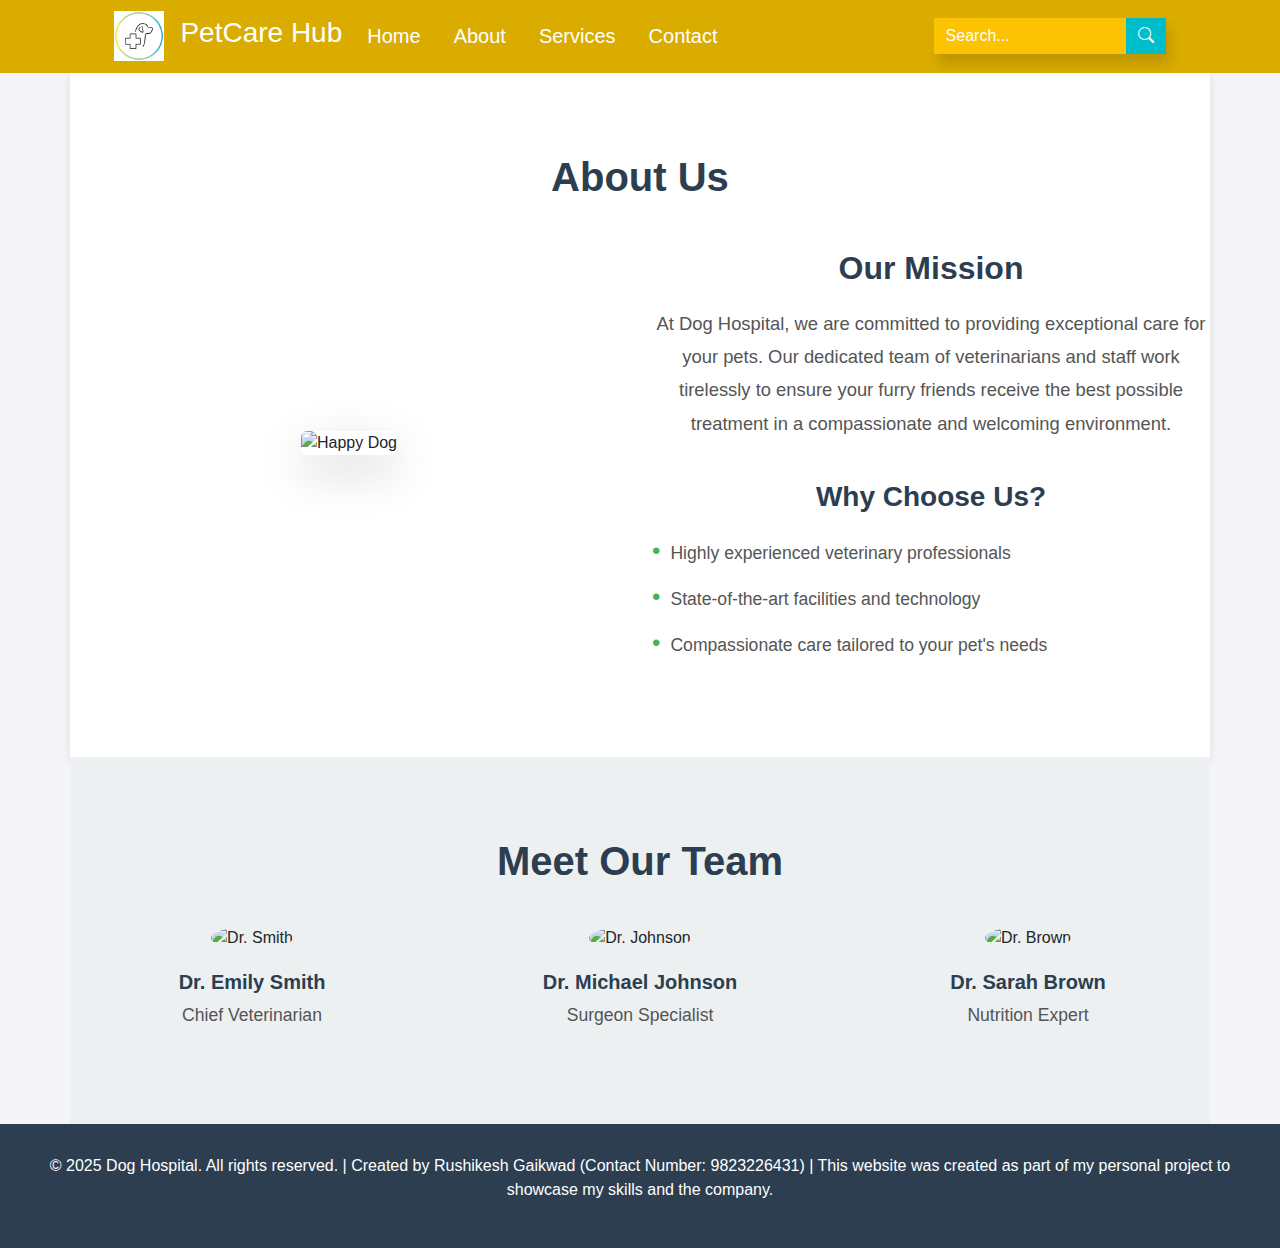
==== about.html @ 57346c04 "Initial commit" ====
<!doctype html>
<html lang="en">
  <head>
    <meta charset="utf-8">
    <meta name="viewport" content="width=device-width, initial-scale=1">
    <title>About Us - Dog Hospital</title>
    <!-- Bootstrap CSS -->
    <link href="https://cdn.jsdelivr.net/npm/bootstrap@5.3.3/dist/css/bootstrap.min.css" rel="stylesheet">
    <!-- Bootstrap Icons -->
    <link rel="stylesheet" href="https://cdn.jsdelivr.net/npm/bootstrap-icons@1.11.3/font/bootstrap-icons.min.css">
    <!-- Custom CSS -->
    <link rel="stylesheet" href="css/style.css">
    <style>
      /* Custom Styles */
      body {
        font-family: 'Arial', sans-serif;
        background-color: #f4f4f9;
      }
      /* About Section */
      .about-section {
        background-color: #ffffff;
        padding: 80px 0;
        text-align: center;
        box-shadow: 0 4px 10px rgba(0, 0, 0, 0.1);
      }

      .about-section h1 {
        font-size: 2.5rem;
        color: #2c3e50;
        font-weight: 700;
      }

      .about-section .about-text {
        font-size: 1.15rem;
        color: #555;
        line-height: 1.8;
        margin-bottom: 30px;
      }

      .about-section h2, .about-section h3 {
        color: #2c3e50;
        font-weight: 600;
        margin-top: 40px;
        margin-bottom: 20px;
      }

      .about-section ul {
        list-style-type: none;
        padding: 0;
      }

      .about-section ul li {
        font-size: 1.1rem;
        color: #555;
        margin-bottom: 10px;
        text-align: left;
      }

      .about-section ul li:before {
        content: "\2022";
        color: #4CAF50;
        font-size: 1.5rem;
        margin-right: 10px;
      }

      /* Team Section */
      .team-section {
        padding: 80px 0;
        background-color: #ecf0f1;
      }

      .team-section h2 {
        font-size: 2.5rem;
        font-weight: 700;
        color: #2c3e50;
        margin-bottom: 40px;
      }

      .team-member img {
        width: 180px;
        height: 180px;
        border-radius: 50%;
        transition: transform 0.3s ease, box-shadow 0.3s ease;
      }

      .team-member img:hover {
        transform: scale(1.1);
        box-shadow: 0 10px 15px rgba(0, 0, 0, 0.1);
      }

      .team-member h4 {
        font-size: 1.25rem;
        font-weight: 600;
        color: #2c3e50;
        margin-top: 20px;
      }

      .team-member p {
        color: #555;
        font-size: 1.1rem;
      }

      .footer {
        background-color: #2c3e50;
        color: white;
        padding: 30px;
        text-align: center;
      }

      .footer a {
        color: #ecf0f1;
        font-weight: 600;
        text-decoration: none;
        transition: color 0.3s;
      }

      .footer a:hover {
        color: #1abc9c;
      }

      @media (max-width: 768px) {
        .about-section h1 {
          font-size: 2rem;
        }
        
        .team-member img {
          width: 150px;
          height: 150px;
        }

        .about-section h2, .about-section h3 {
          font-size: 1.5rem;
        }
      }
    </style>
  </head>
  <body>
    <!-- Navbar -->
    <nav class="navbar navbar-expand-lg navbar-dark" id="top_nav">
      <div class="container-fluid">
        <a class="navbar-brand" href="#">
          <img src="images/logo.jpeg" class="img-fluid" style="width: 50px;" alt="logo">
        </a>
        <h3 id="headingho">PetCare Hub</h3>
        <button class="navbar-toggler" type="button" data-bs-toggle="collapse" data-bs-target="#navbarSupportedContent" aria-controls="navbarSupportedContent" aria-expanded="false" aria-label="Toggle navigation">
          <span class="navbar-toggler-icon"></span>
        </button>
        <div class="collapse navbar-collapse" id="navbarSupportedContent">
          <ul class="navbar-nav me-auto mb-2 mb-lg-0">
            <li class="nav-item"><a class="nav-link active" aria-current="page" href="index.html">Home</a></li>
            <li class="nav-item"><a class="nav-link" href="about.html">About</a></li>
            <li class="nav-item"><a class="nav-link" href="index.html">Services</a></li>
            <li class="nav-item"><a class="nav-link" href="index.html">Contact</a></li>
          </ul>
          <form class="d-flex" role="search" id="searchform">
            <input class="form-control me-2 text-white" type="search" placeholder="Search..." id="searchbox" aria-label="Search">
            <button class="btn btn-outline-success" type="submit" id="searchbtn"><i class="bi bi-search"></i></button>
          </form>
        </div>
      </div>
    </nav>

    <!-- About Section -->
    <div class="container about-section">
      <h1>About Us</h1>
      <div class="row align-items-center">
        <div class="col-md-6">
          <img src="images/happy-dog.jpeg" alt="Happy Dog" class="img-fluid rounded shadow-lg">
        </div>
        <div class="col-md-6">
          <h2>Our Mission</h2>
          <p class="about-text">
            At Dog Hospital, we are committed to providing exceptional care for your pets. Our dedicated team of veterinarians and staff work tirelessly to ensure your furry friends receive the best possible treatment in a compassionate and welcoming environment.
          </p>
          <h3>Why Choose Us?</h3>
          <ul>
            <li>Highly experienced veterinary professionals</li>
            <li>State-of-the-art facilities and technology</li>
            <li>Compassionate care tailored to your pet's needs</li>
          </ul>
        </div>
      </div>
    </div>

    <!-- Team Section -->
    <div class="container team-section">
      <h2 class="text-center">Meet Our Team</h2>
      <div class="row">
        <div class="col-md-4 text-center team-member">
          <img src="images/vet1.jpeg" alt="Dr. Smith">
          <h4>Dr. Emily Smith</h4>
          <p>Chief Veterinarian</p>
        </div>
        <div class="col-md-4 text-center team-member">
          <img src="images/vet2.jpeg" alt="Dr. Johnson">
          <h4>Dr. Michael Johnson</h4>
          <p>Surgeon Specialist</p>
        </div>
        <div class="col-md-4 text-center team-member">
          <img src="images/vet3.jpeg" alt="Dr. Brown">
          <h4>Dr. Sarah Brown</h4>
          <p>Nutrition Expert</p>
        </div>
      </div>
    </div>

    <!-- Footer -->
    <footer class="footer">
      <p>&copy; 2025 Dog Hospital. All rights reserved. | Created by Rushikesh Gaikwad (Contact Number: 9823226431) | This website was created as part of my personal project to showcase my skills and the company.</p>
    </footer>

    <!-- Bootstrap JS -->
    <script src="https://cdn.jsdelivr.net/npm/bootstrap@5.3.3/dist/js/bootstrap.bundle.min.js"></script>
  </body>
</html>
---- css/style.css ----
html {
    scroll-behavior: smooth;
}

/*Navbar*/
#top_nav{
    background-color: #daac00;
    padding: 0.5% 8%;   
}
#headingho{
    color: white;
}
.navbar-expand-lg .navbar-nav .nav-link {
    color: rgb(255,255,255);
    font-size: 20px;
    padding-left: 25px;
}
#searchbox{
    background-color: #fcc302;
    border: 0px;
    border-radius: 0;
    position: relative;
    left: 47px;
    box-shadow: 5px 10px 11px 0px #00000021;
}


#searchbox::placeholder{
color: white;
}

#searchbtn{
    position: relative;
    z-index: 99;
    color: white;
    background-color: #00bec9;
    border: 0;
    border-radius: 0;
}

@media only screen and (max-width: 810px){
    #searchform{
        margin-bottom: 30px;
        margin-top: 20px;
        position: relative;
        left: -20px;
    }
}

@media only screen and (max-width: 500px){
    #top_nav{
        padding: 0;
    }
}
/* banner*/
#banner{
background-color: #fcc302;
padding-bottom: 20px;
}

#banner_img img{
    margin-top:30px ;
    width: 420px;
}

#banner_text h1{
    color: white;
    font-size: 70px;
    margin-top: 50px;
}

#banner_text p{
    color: white;
    font-size: 20px;
    margin-top: 30px;
    margin-bottom: 20px;
}

#banner_btn1{
    background-color: #00bec9;
    border: 2px solid #00bec9;
    color: white;
}

#banner_btn2{
    color: white;
    border: 2px solid white;
    margin-left: 15px;
}

@media only screen and (max-width : 1300px){
    
#banner_text h1{
    font-size: 50px;
}
#banner{
    padding-bottom: 70px;
}
}


@media only screen and (max-width : 900px){
   
    #banner_text h1{
        font-size: 40px;
    }
        
#banner_img img{
    padding-top:20px ;
}
}

/* Service */
#service-text{
    padding-top: 10%;
    padding-bottom: 5%;
}

#service-btn{
    color: white;
    background-color: #fcc302;
    border: 2px solid #fcc302;
}

#service-img{
    padding: 5%;
}



@media only screen and (max-width : 840px){

    #service-img{
        padding-top: 10%;

    }

}

/*Counter*/
.counter-text{
    background-image: url("../images/counter2.jpeg");
    padding-top: 50px;
    padding-bottom: 70px;
    background-size:cover;
    background-position: center;
}

.counter-icon{
    font-size: 70px;
}

@media only screen and (max-width:500px){
    .counter-icon{
        font-size: 50px;
    }
 

}

@media only screen and (max-width:780px){
   
    .counter-text{
        background-image: url("../images/counter1.jpeg");
        background-size:cover;
        padding-top: 50px;
        padding-bottom: 70px;
        background-position: center;
    }
}

/*Blog*/

#blog{
    padding-top: 70px;
    padding-bottom: 70px;
}

#blog-title{
    font-size: 50px;
    font-weight: bolder;
}

#blog-p{
    font-size: 20px;
    margin-bottom: 70px;
}

.article-detail{
    padding: 15px;
    border: 1px solid rgb(185, 185, 185);
    border-top: 0px;
}

.article-date, .article-link{
    color:  #00bec9;
}

/* footer */

#footer{
    background-color: #343434 !important;
    padding-top: 80px;
    padding-bottom: 80px;
}

#footer a{
    color: white;
    text-decoration: none;
}

#footer-form{
    margin-top: 10px;
    margin-bottom: 10px;
}

#footer-search-box{
background-color: #fcc302;
color: white;
border: 0;
padding: 15px;
width: 100%;
max-width: 250px;
position: relative;
left: 10px;
}


#footer-search-submit{
    background-color: #00bec9 ;
    color: white;
    border: 0;
    border-radius: 0;
    padding: 15px 40px;
}

.social-icon{
    font-size: 25px;
    padding-left: 5px;
}

@media only screen and (max-width:1150px){
    #footer-search-box{
        max-width: 200px;
    }
}


@media only screen and (max-width:980px){
    #footer-search-box{
        max-width: 180px;
    }
}

@media only screen and (max-width:910px){
    #footer-search-box{
        max-width: 160px;
    }
}
@media only screen and (max-width:850px){
    #footer-search-box{
        max-width: 130px;
    }
}


@media only screen and (max-width:500px){
    #footer-search-box{
        max-width: 200px;
    }

    #footer{
        padding-top: 10px;
    }

    #footer h4{
        padding-top: 50px;
    }
}
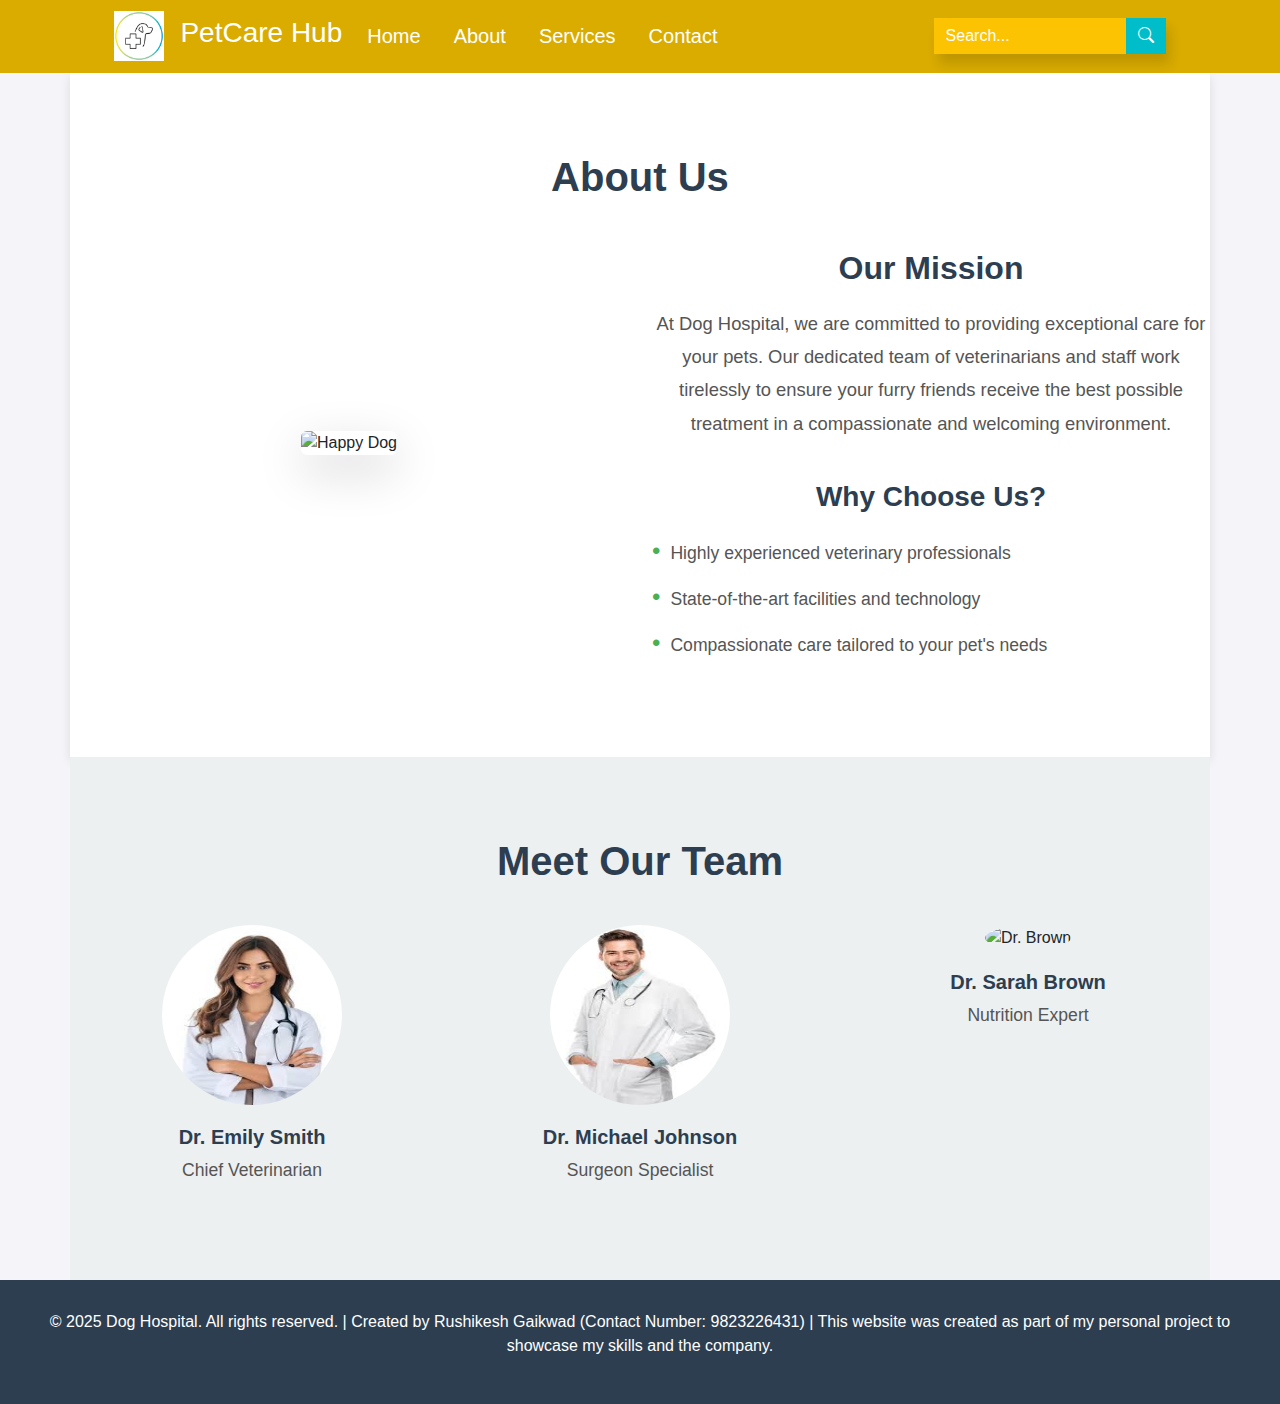
==== commit 0a81a5a8: "Message describing changes" ====
--- a/about.html
+++ b/about.html
@@ -187,12 +187,12 @@
       <h2 class="text-center">Meet Our Team</h2>
       <div class="row">
         <div class="col-md-4 text-center team-member">
-          <img src="images/vet1.jpeg" alt="Dr. Smith">
+          <img src="images/emily.jpeg" alt="Dr. Smith">
           <h4>Dr. Emily Smith</h4>
           <p>Chief Veterinarian</p>
         </div>
         <div class="col-md-4 text-center team-member">
-          <img src="images/vet2.jpeg" alt="Dr. Johnson">
+          <img src="images/michael.jpeg" alt="Dr. Johnson">
           <h4>Dr. Michael Johnson</h4>
           <p>Surgeon Specialist</p>
         </div>
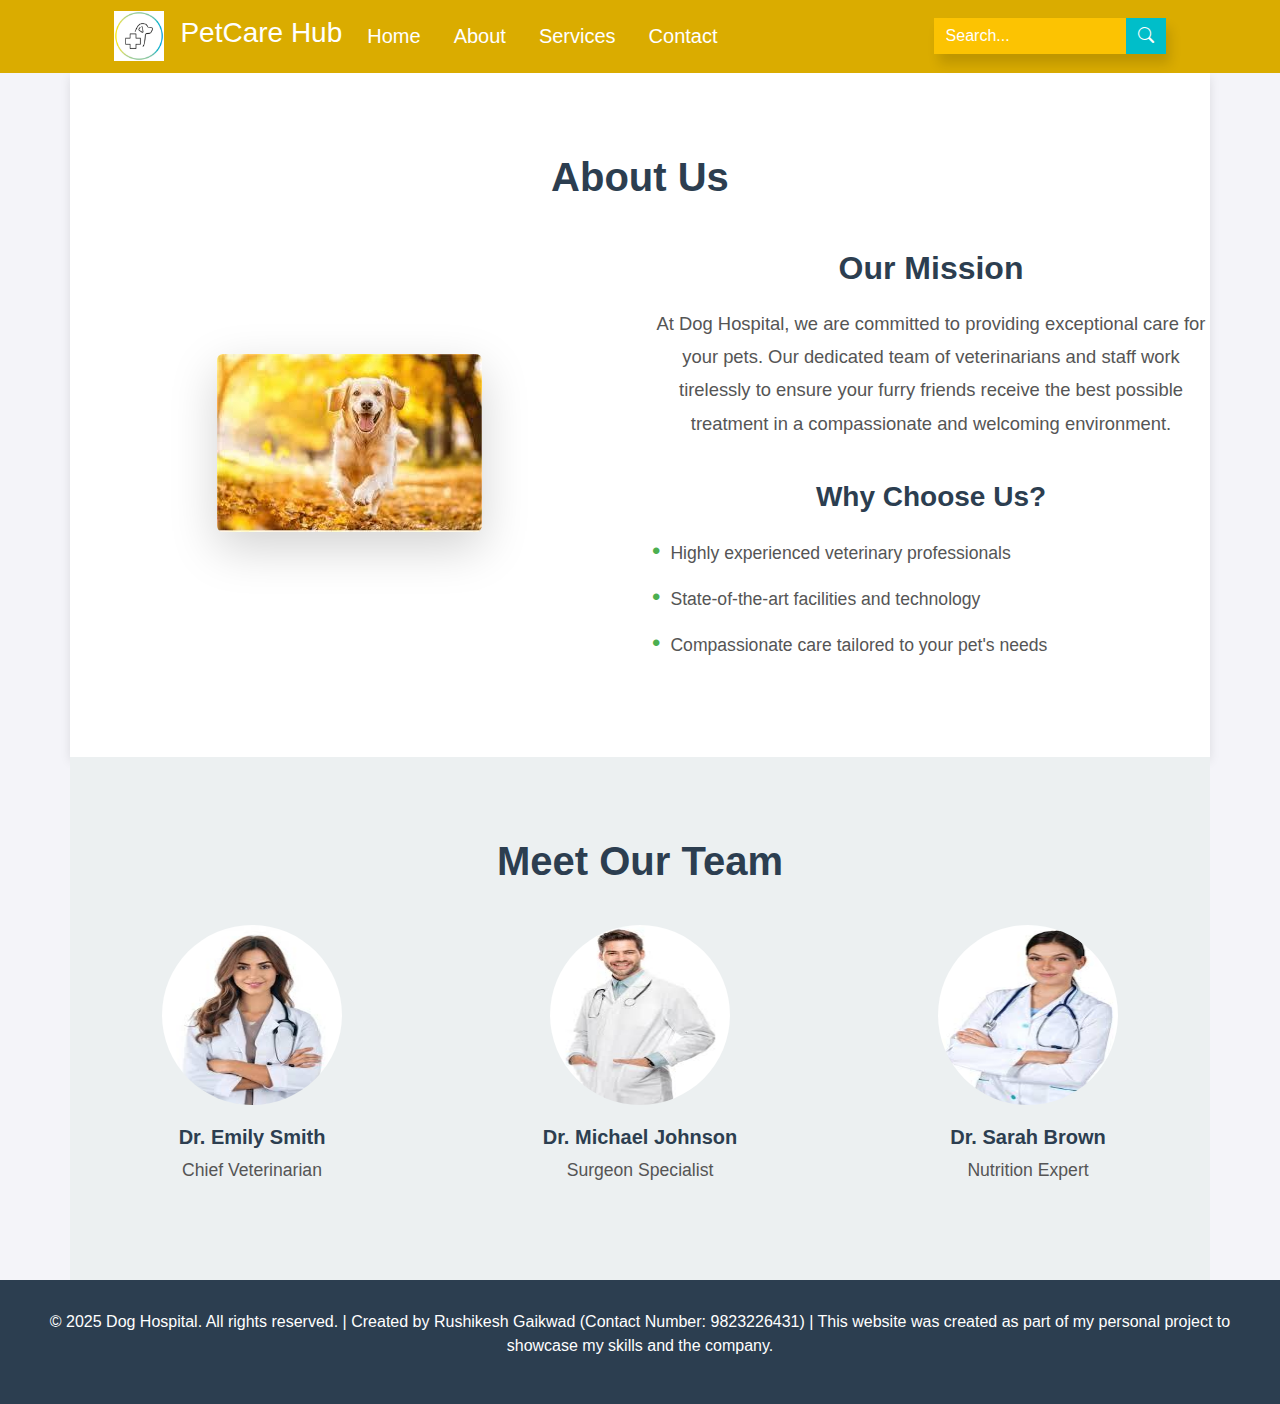
==== commit 1e42153f: "Message describing changes" ====
--- a/about.html
+++ b/about.html
@@ -165,7 +165,7 @@
       <h1>About Us</h1>
       <div class="row align-items-center">
         <div class="col-md-6">
-          <img src="images/happy-dog.jpeg" alt="Happy Dog" class="img-fluid rounded shadow-lg">
+          <img src="images/happydog.jpeg" alt="Happy Dog" class="img-fluid rounded shadow-lg">
         </div>
         <div class="col-md-6">
           <h2>Our Mission</h2>
@@ -197,7 +197,7 @@
           <p>Surgeon Specialist</p>
         </div>
         <div class="col-md-4 text-center team-member">
-          <img src="images/vet3.jpeg" alt="Dr. Brown">
+          <img src="images/sarah.jpeg" alt="Dr. Brown">
           <h4>Dr. Sarah Brown</h4>
           <p>Nutrition Expert</p>
         </div>
